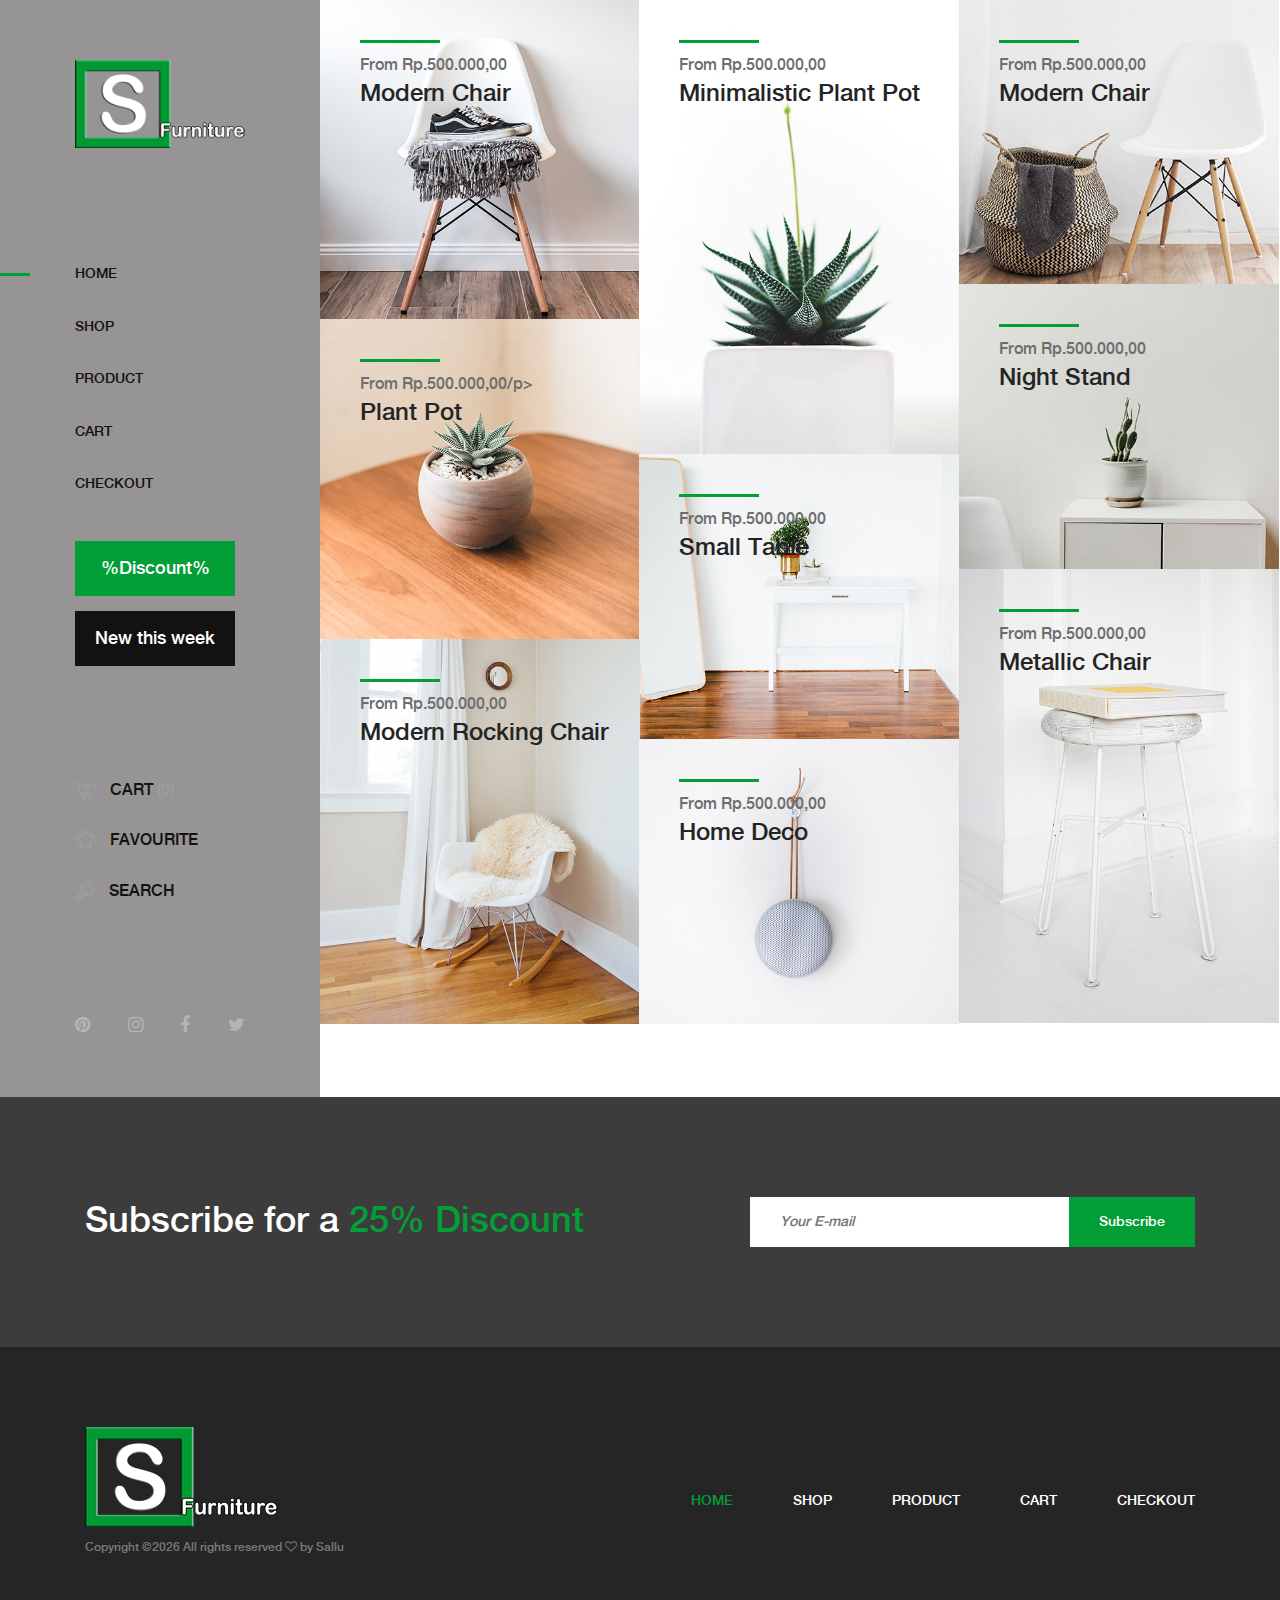
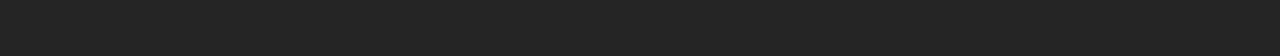
==== index.html @ cabe3c15 "update" ====
<!DOCTYPE html>
<html lang="en">

<head>
    <meta charset="UTF-8">
    <meta name="description" content="">
    <meta http-equiv="X-UA-Compatible" content="IE=edge">
    <meta name="viewport" content="width=device-width, initial-scale=1, shrink-to-fit=no">
    <!-- The above 4 meta tags *must* come first in the head; any other head content must come *after* these tags -->

    <!-- Title  -->
    <title>Sallu - Furniture Ecommerce | Home</title>

    <!-- Favicon  -->
    <link rel="icon" href="img/core-img/sallu.ico">

    <!-- Core Style CSS -->
    <link rel="stylesheet" href="css/core-style.css">
    <link rel="stylesheet" href="style.css">

</head>

<body>
    <!-- Search Wrapper Area Start -->
    <div class="search-wrapper section-padding-100">
        <div class="search-close">
            <i class="fa fa-close" aria-hidden="true"></i>
        </div>
        <div class="container">
            <div class="row">
                <div class="col-12">
                    <div class="search-content">
                        <form action="#" method="get">
                            <input type="search" name="search" id="search" placeholder="Type your keyword...">
                            <button type="submit"><img src="img/core-img/search.png" alt=""></button>
                        </form>
                    </div>
                </div>
            </div>
        </div>
    </div>
    <!-- Search Wrapper Area End -->

    <!-- ##### Main Content Wrapper Start ##### -->
    <div class="main-content-wrapper d-flex clearfix">

        <!-- Mobile Nav (max width 767px)-->
        <div class="mobile-nav">
            <!-- Navbar Brand -->
            <div class="amado-navbar-brand">
                <a href="index.html"><img src="img/core-img/logo.png" alt=""></a>
            </div>
            <!-- Navbar Toggler -->
            <div class="amado-navbar-toggler">
                <span></span><span></span><span></span>
            </div>
        </div>

        <!-- Header Area Start -->
        <header class="header-area clearfix">
            <!-- Close Icon -->
            <div class="nav-close">
                <i class="fa fa-close" aria-hidden="true"></i>
            </div>
            <!-- Logo -->
            <div class="logo">
                <a href="index.html"><img src="img/core-img/sallu01.png" alt=""></a>
            </div>
            <!-- Amado Nav -->
            <nav class="amado-nav">
                <ul>
                    <li class="active"><a href="index.html">Home</a></li>
                    <li><a href="shop.html">Shop</a></li>
                    <li><a href="product-details.html">Product</a></li>
                    <li><a href="cart.html">Cart</a></li>
                    <li><a href="checkout.html">Checkout</a></li>
                </ul>
            </nav>
            <!-- Button Group -->
            <div class="amado-btn-group mt-30 mb-100">
                <a href="#" class="btn amado-btn mb-15">%Discount%</a>
                <a href="#" class="btn amado-btn active">New this week</a>
            </div>
            <!-- Cart Menu -->
            <div class="cart-fav-search mb-100">
                <a href="cart.html" class="cart-nav"><img src="img/core-img/cart.png" alt=""> Cart <span>(0)</span></a>
                <a href="#" class="fav-nav"><img src="img/core-img/favorites.png" alt=""> Favourite</a>
                <a href="#" class="search-nav"><img src="img/core-img/search.png" alt=""> Search</a>
            </div>
            <!-- Social Button -->
            <div class="social-info d-flex justify-content-between">
                <a href="#"><i class="fa fa-pinterest" aria-hidden="true"></i></a>
                <a href="#"><i class="fa fa-instagram" aria-hidden="true"></i></a>
                <a href="#"><i class="fa fa-facebook" aria-hidden="true"></i></a>
                <a href="#"><i class="fa fa-twitter" aria-hidden="true"></i></a>
            </div>
        </header>
        <!-- Header Area End -->

        <!-- Product Catagories Area Start -->
        <div class="products-catagories-area clearfix">
            <div class="amado-pro-catagory clearfix">

                <!-- Single Catagory -->
                <div class="single-products-catagory clearfix">
                    <a href="shop.html">
                        <img src="img/bg-img/1.jpg" alt="">
                        <!-- Hover Content -->
                        <div class="hover-content">
                            <div class="line"></div>
                            <p>From Rp.500.000,00</p>
                            <h4>Modern Chair</h4>
                        </div>
                    </a>
                </div>

                <!-- Single Catagory -->
                <div class="single-products-catagory clearfix">
                    <a href="shop.html">
                        <img src="img/bg-img/2.jpg" alt="">
                        <!-- Hover Content -->
                        <div class="hover-content">
                            <div class="line"></div>
                            <p>From Rp.500.000,00</p>
                            <h4>Minimalistic Plant Pot</h4>
                        </div>
                    </a>
                </div>

                <!-- Single Catagory -->
                <div class="single-products-catagory clearfix">
                    <a href="shop.html">
                        <img src="img/bg-img/3.jpg" alt="">
                        <!-- Hover Content -->
                        <div class="hover-content">
                            <div class="line"></div>
                            <p>From Rp.500.000,00</p>
                            <h4>Modern Chair</h4>
                        </div>
                    </a>
                </div>

                <!-- Single Catagory -->
                <div class="single-products-catagory clearfix">
                    <a href="shop.html">
                        <img src="img/bg-img/4.jpg" alt="">
                        <!-- Hover Content -->
                        <div class="hover-content">
                            <div class="line"></div>
                            <p>From Rp.500.000,00</p>
                            <h4>Night Stand</h4>
                        </div>
                    </a>
                </div>

                <!-- Single Catagory -->
                <div class="single-products-catagory clearfix">
                    <a href="shop.html">
                        <img src="img/bg-img/5.jpg" alt="">
                        <!-- Hover Content -->
                        <div class="hover-content">
                            <div class="line"></div>
                            <p>From Rp.500.000,00/p>
                            <h4>Plant Pot</h4>
                        </div>
                    </a>
                </div>

                <!-- Single Catagory -->
                <div class="single-products-catagory clearfix">
                    <a href="shop.html">
                        <img src="img/bg-img/6.jpg" alt="">
                        <!-- Hover Content -->
                        <div class="hover-content">
                            <div class="line"></div>
                            <p>From Rp.500.000,00</p>
                            <h4>Small Table</h4>
                        </div>
                    </a>
                </div>

                <!-- Single Catagory -->
                <div class="single-products-catagory clearfix">
                    <a href="shop.html">
                        <img src="img/bg-img/7.jpg" alt="">
                        <!-- Hover Content -->
                        <div class="hover-content">
                            <div class="line"></div>
                            <p>From Rp.500.000,00</p>
                            <h4>Metallic Chair</h4>
                        </div>
                    </a>
                </div>

                <!-- Single Catagory -->
                <div class="single-products-catagory clearfix">
                    <a href="shop.html">
                        <img src="img/bg-img/8.jpg" alt="">
                        <!-- Hover Content -->
                        <div class="hover-content">
                            <div class="line"></div>
                            <p>From Rp.500.000,00</p>
                            <h4>Modern Rocking Chair</h4>
                        </div>
                    </a>
                </div>

                <!-- Single Catagory -->
                <div class="single-products-catagory clearfix">
                    <a href="shop.html">
                        <img src="img/bg-img/9.jpg" alt="">
                        <!-- Hover Content -->
                        <div class="hover-content">
                            <div class="line"></div>
                            <p>From Rp.500.000,00</p>
                            <h4>Home Deco</h4>
                        </div>
                    </a>
                </div>
            </div>
        </div>
        <!-- Product Catagories Area End -->
    </div>
    <!-- ##### Main Content Wrapper End ##### -->

    <!-- ##### Newsletter Area Start ##### -->
    <section class="newsletter-area section-padding-100-0">
        <div class="container">
            <div class="row align-items-center">
                <!-- Newsletter Text -->
                <div class="col-12 col-lg-6 col-xl-7">
                    <div class="newsletter-text mb-100">
                        <h2>Subscribe for a <span>25% Discount</span></h2>
                    </div>
                </div>
                <!-- Newsletter Form -->
                <div class="col-12 col-lg-6 col-xl-5">
                    <div class="newsletter-form mb-100">
                        <form action="#" method="post">
                            <input type="email" name="email" class="nl-email" placeholder="Your E-mail">
                            <input type="submit" value="Subscribe">
                        </form>
                    </div>
                </div>
            </div>
        </div>
    </section>
    <!-- ##### Newsletter Area End ##### -->

    <!-- ##### Footer Area Start ##### -->
    <footer class="footer_area clearfix">
        <div class="container">
            <div class="row align-items-center">
                <!-- Single Widget Area -->
                <div class="col-12 col-lg-4">
                    <div class="single_widget_area">
                        <!-- Logo -->
                        <div class="footer-logo mr-50">
                            <a href="index.html"><img src="img/core-img/sallu01.png" alt=""></a>
                        </div>
                        <!-- Copywrite Text -->
                        <p class="copywrite">
                            Copyright &copy;<script>document.write(new Date().getFullYear());</script> All rights reserved <i class="fa fa-heart-o" aria-hidden="true"></i> by <a href="https://aroficksallu.github.io" target="_blank">Sallu</a>
                        </p>
                    </div>
                </div>
                <!-- Single Widget Area -->
                <div class="col-12 col-lg-8">
                    <div class="single_widget_area">
                        <!-- Footer Menu -->
                        <div class="footer_menu">
                            <nav class="navbar navbar-expand-lg justify-content-end">
                                <button class="navbar-toggler" type="button" data-toggle="collapse" data-target="#footerNavContent" aria-controls="footerNavContent" aria-expanded="false" aria-label="Toggle navigation"><i class="fa fa-bars"></i></button>
                                <div class="collapse navbar-collapse" id="footerNavContent">
                                    <ul class="navbar-nav ml-auto">
                                        <li class="nav-item active">
                                            <a class="nav-link" href="index.html">Home</a>
                                        </li>
                                        <li class="nav-item">
                                            <a class="nav-link" href="shop.html">Shop</a>
                                        </li>
                                        <li class="nav-item">
                                            <a class="nav-link" href="product-details.html">Product</a>
                                        </li>
                                        <li class="nav-item">
                                            <a class="nav-link" href="cart.html">Cart</a>
                                        </li>
                                        <li class="nav-item">
                                            <a class="nav-link" href="checkout.html">Checkout</a>
                                        </li>
                                    </ul>
                                </div>
                            </nav>
                        </div>
                    </div>
                </div>
            </div>
        </div>
    </footer>
    <!-- ##### Footer Area End ##### -->

    <!-- ##### jQuery (Necessary for All JavaScript Plugins) ##### -->
    <script src="js/jquery/jquery-2.2.4.min.js"></script>
    <!-- Popper js -->
    <script src="js/popper.min.js"></script>
    <!-- Bootstrap js -->
    <script src="js/bootstrap.min.js"></script>
    <!-- Plugins js -->
    <script src="js/plugins.js"></script>
    <!-- Active js -->
    <script src="js/active.js"></script>

</body>

</html>
---- css/core-style.css ----
@import url(../css/bootstrap.min.css);
@import url(../css/owl.carousel.css);
@import url(../css/animate.css);
@import url(../css/magnific-popup.css);
@import url(../css/jquery-ui.min.css);
@import url(../css/nice-select.css);
@import url(../css/font-awesome.min.css);
@font-face {
  font-family: 'helveticaneuebold';
  src: url("../fonts/helvetica_neu_bold-webfont.woff2") format("woff2"), url("../fonts/helvetica_neu_bold-webfont.woff") format("woff");
  font-weight: normal;
  font-style: normal; }
@font-face {
  font-family: 'helveticaneuemedium';
  src: url("../fonts/helveticaneue_medium-webfont.woff2") format("woff2"), url("../fonts/helveticaneue_medium-webfont.woff") format("woff");
  font-weight: normal;
  font-style: normal; }
/* :: 2.0 Import All CSS */
/* :: 3.0 Base CSS */
* {
  margin: 0;
  padding: 0; }

body {
  font-family: "helveticaneuemedium";
  font-size: 16px; }

h1,
h2,
h3,
h4,
h5,
h6 {
  color: #242424;
  line-height: 1.3;
  font-weight: 400; }

p {
  color: #6d6d6d;
  font-size: 16px;
  line-height: 1.9;
  font-weight: 400; }

a {
  -webkit-transition: all 500ms ease 0s;
  transition: all 500ms ease 0s;
  text-decoration: none;
  outline: 0 solid transparent;
  color: #131212;
  font-weight: 400;
  font-size: 12px; }
  a:hover, a:focus {
    -webkit-transition: all 500ms ease 0s;
    transition: all 500ms ease 0s;
    text-decoration: none;
    outline: 0 solid transparent;
    color: #131212;
    font-weight: 400;
    font-size: 12px; }

ul,
ol {
  margin: 0; }
  ul li,
  ol li {
    list-style: none; }

img {
  height: auto;
  max-width: 100%; }

/* Spacing */
.mt-15 {
  margin-top: 15px !important; }

.mt-30 {
  margin-top: 30px !important; }

.mt-50 {
  margin-top: 50px !important; }

.mt-70 {
  margin-top: 70px !important; }

.mt-100 {
  margin-top: 100px !important; }

.mb-15 {
  margin-bottom: 15px !important; }

.mb-30 {
  margin-bottom: 30px !important; }

.mb-50 {
  margin-bottom: 50px !important; }

.mb-70 {
  margin-bottom: 70px !important; }

.mb-100 {
  margin-bottom: 100px !important; }

.ml-15 {
  margin-left: 15px !important; }

.ml-30 {
  margin-left: 30px !important; }

.ml-50 {
  margin-left: 50px !important; }

.mr-15 {
  margin-right: 15px !important; }

.mr-30 {
  margin-right: 30px !important; }

.mr-50 {
  margin-right: 50px !important; }

/* Height */
.height-400 {
  height: 400px !important; }

.height-500 {
  height: 500px !important; }

.height-600 {
  height: 600px !important; }

.height-700 {
  height: 700px !important; }

.height-800 {
  height: 800px !important; }

/* Section Padding */
.section-padding-100 {
  padding-top: 100px;
  padding-bottom: 100px; }

.section-padding-100-0 {
  padding-top: 100px;
  padding-bottom: 0; }

.section-padding-0-100 {
  padding-top: 0;
  padding-bottom: 100px; }

/* Section Heading */
.section-heading {
  margin-bottom: 50px;
  position: relative;
  z-index: 1; }
  .section-heading h2 {
    font-size: 30px;
    margin-bottom: 0;
    text-transform: capitalize;
    font-weight: 600; }
  .section-heading.text-left {
    text-align: left !important; }

/* Miscellaneous */
.bg-img {
  background-position: center center;
  background-size: cover;
  background-repeat: no-repeat; }

.bg-white {
  background-color: #ffffff !important; }

.bg-dark {
  background-color: #000000 !important; }

.bg-transparent {
  background-color: transparent !important; }

.font-bold {
  font-weight: 700; }

.font-light {
  font-weight: 300; }

.bg-overlay,
.bg-overlay-white {
  position: relative;
  z-index: 2;
  background-position: center center;
  background-size: cover; }
  .bg-overlay:hover,
  .bg-overlay-white:hover {
    position: absolute;
    z-index: -1;
    top: 0;
    left: 0;
    width: 100%;
    height: 100%;
    content: ""; }

.bg-overlay:hover {
  background-color: rgba(0, 0, 0, 0.5); }

.bg-overlay-white:hover {
  background-color: rgba(255, 255, 255, 0.9); }

.mfp-image-holder .mfp-close,
.mfp-iframe-holder .mfp-close {
  color: #FFF;
  right: 0;
  padding-right: 0;
  width: 30px;
  height: 30px;
  background-color: #029e36;
  line-height: 30px;
  text-align: center;
  position: absolute;
  top: 40px;
  right: -30px; }
  @media only screen and (max-width: 767px) {
    .mfp-image-holder .mfp-close,
    .mfp-iframe-holder .mfp-close {
      right: 0; } }

.navbar-toggler {
  background-color: #029e36;
  border-radius: 0;
  margin-bottom: 15px; }
  .navbar-toggler i {
    font-size: 12px;
    color: #fff; }

@media only screen and (min-width: 768px) and (max-width: 991px) {
  .navbar {
    display: block; } }
@media only screen and (max-width: 767px) {
  .navbar {
    display: block; } }

.mobile-nav {
  position: fixed;
  width: 100%;
  height: 70px;
  background-color: #fff;
  z-index: 3000;
  top: 0;
  left: 0;
  right: 0;
  padding: 0.5em 2em;
  -webkit-box-align: center;
  -ms-flex-align: center;
  -ms-grid-row-align: center;
  align-items: center;
  -webkit-box-pack: justify;
  -ms-flex-pack: justify;
  justify-content: space-between;
  box-shadow: 0 4px 15px 0 rgba(0, 0, 0, 0.15);
  display: none; }
  @media only screen and (max-width: 767px) {
    .mobile-nav {
      display: -webkit-box;
      display: -ms-flexbox;
      display: flex; } }
  .mobile-nav .amado-navbar-brand {
    -webkit-box-flex: 0;
    -ms-flex: 0 0 70px;
    flex: 0 0 70px;
    max-width: 70px; }
    .mobile-nav .amado-navbar-brand a {
      display: block;
      max-width: 70px; }
  .mobile-nav .amado-navbar-toggler {
    cursor: pointer; }
    .mobile-nav .amado-navbar-toggler span {
      width: 28px;
      height: 3px;
      background-color: #029e36;
      display: block;
      margin-bottom: 5px;
      border-radius: 2px; }
      .mobile-nav .amado-navbar-toggler span:last-child {
        margin-bottom: 0; }

/* ScrollUp */
#scrollUp {
  background-color: #029e36;
  border-radius: 0;
  bottom: 60px;
  box-shadow: 0 2px 6px 0 rgba(0, 0, 0, 0.3);
  color: #ffffff;
  font-size: 24px;
  height: 40px;
  line-height: 40px;
  right: 60px;
  text-align: center;
  width: 40px;
  -webkit-transition-duration: 500ms;
  transition-duration: 500ms; }
  #scrollUp:hover {
    background-color: #131212; }
  @media only screen and (max-width: 767px) {
    #scrollUp {
      bottom: 30px;
      right: 30px; } }

/* Essence Button */
.amado-btn {
  display: inline-block;
  min-width: 160px;
  height: 55px;
  color: #ffffff;
  border: none;
  border-radius: 0;
  padding: 0 7px;
  font-size: 18px;
  line-height: 56px;
  background-color: #029e36;
  font-weight: 400; }
  .amado-btn.active, .amado-btn:hover, .amado-btn:focus {
    font-size: 18px;
    color: #ffffff;
    background-color: #131212; }

/* :: 4.0 Search Wrapper Area CSS */
.search-wrapper {
  position: fixed;
  z-index: 1;
  width: 100%;
  height: 260px;
  z-index: 5000;
  top: -350px;
  left: 0;
  background-color: #f5f7fa;
  -webkit-transition-duration: 500ms;
  transition-duration: 500ms; }
  .search-wrapper .search-content form {
    position: relative;
    z-index: 1;
    box-shadow: 0 0 5px rgba(0, 0, 0, 0.075); }
    .search-wrapper .search-content form input {
      width: 100%;
      height: 60px;
      border: none;
      padding-left: 50px;
      font-size: 14px;
      color: #6b6b6b; }
    .search-wrapper .search-content form button {
      position: absolute;
      top: 0;
      left: 0;
      border: none;
      width: 50px;
      height: 60px;
      z-index: 10;
      cursor: pointer;
      background-color: transparent;
      text-align: center; }
  .search-wrapper .search-close {
    -webkit-transition-duration: 500ms;
    transition-duration: 500ms;
    width: 40px;
    height: 40px;
    position: absolute;
    top: 0;
    right: 0;
    background-color: red;
    text-align: center;
    color: #fff;
    line-height: 40px;
    font-size: 12px;
    cursor: pointer;
    background-color: #029e36; }
    .search-wrapper .search-close:hover {
      background-color: #131212; }

/* :: 5.0 Welcome Area CSS */
.main-content-wrapper {
  position: relative;
  z-index: 1;
  -webkit-transition-duration: 500ms;
  transition-duration: 500ms;
  -ms-flex-wrap: wrap;
  flex-wrap: wrap; }
  @media only screen and (max-width: 767px) {
    .main-content-wrapper {
      margin-top: 70px;
      z-index: 100; } }
  .main-content-wrapper .header-area {
    -webkit-transition-duration: 500ms;
    transition-duration: 500ms;
    position: relative;
    z-index: 1;
    -webkit-box-flex: 0;
    -ms-flex: 0 0 320px;
    flex: 0 0 320px;
    width: 320px;
    max-width: 320px;
    background-color: rgb(150, 148, 148);
    padding: 60px 75px; }
    @media only screen and (min-width: 768px) and (max-width: 991px) {
      .main-content-wrapper .header-area {
        -webkit-box-flex: 0;
        -ms-flex: 0 0 280px;
        flex: 0 0 280px;
        width: 280px;
        max-width: 280px;
        padding: 50px; } }
    @media only screen and (max-width: 767px) {
      .main-content-wrapper .header-area {
        -webkit-transition-duration: 500ms;
        transition-duration: 500ms;
        -webkit-box-flex: 0;
        -ms-flex: 0 0 320px;
        flex: 0 0 320px;
        width: 320px;
        max-width: 320px;
        position: fixed;
        z-index: 4000;
        top: 0;
        left: -350px;
        height: 100%;
        overflow-x: hidden;
        overflow-y: scroll;
        display: block; } }
    .main-content-wrapper .header-area.bp-xs-on {
      left: 0; }
    .main-content-wrapper .header-area .nav-close {
      -webkit-transition-duration: 500ms;
      transition-duration: 500ms;
      width: 40px;
      height: 40px;
      position: absolute;
      top: 0;
      right: 15px;
      background-color: red;
      text-align: center;
      color: #fff;
      line-height: 40px;
      font-size: 12px;
      cursor: pointer;
      background-color: #029e36;
      display: none; }
      @media only screen and (max-width: 767px) {
        .main-content-wrapper .header-area .nav-close {
          display: block; } }
      .main-content-wrapper .header-area .nav-close:hover {
        background-color: #131212; }
    .main-content-wrapper .header-area .logo {
      margin-bottom: 100px;
      display: block; }
    .main-content-wrapper .header-area .amado-nav li a {
      font-size: 14px;
      text-transform: uppercase;
      position: relative;
      z-index: 1;
      padding: 20px 0;
      display: block;
      line-height: 0.9;
      color: #131212;
      font-weight: normal; }
      .main-content-wrapper .header-area .amado-nav li a::after {
        -webkit-transition-duration: 500ms;
        transition-duration: 500ms;
        width: 30px;
        height: 3px;
        position: absolute;
        top: 50%;
        margin-top: -1.5px;
        left: -150px;
        background-color: #029e36;
        z-index: 10;
        content: ''; }
      .main-content-wrapper .header-area .amado-nav li a:hover, .main-content-wrapper .header-area .amado-nav li a:focus {
        color: #029e36; }
    .main-content-wrapper .header-area .amado-nav li:hover a::after, .main-content-wrapper .header-area .amado-nav li:focus a::after {
      left: -75px; }
      @media only screen and (min-width: 768px) and (max-width: 991px) {
        .main-content-wrapper .header-area .amado-nav li:hover a::after, .main-content-wrapper .header-area .amado-nav li:focus a::after {
          left: -50px; } }
    .main-content-wrapper .header-area .amado-nav li.active a::after {
      left: -75px; }
      @media only screen and (min-width: 768px) and (max-width: 991px) {
        .main-content-wrapper .header-area .amado-nav li.active a::after {
          left: -50px; } }
    .main-content-wrapper .header-area .amado-btn-group .amado-btn {
      width: 160px;
      display: block; }
    .main-content-wrapper .header-area .cart-fav-search a {
      display: block;
      text-transform: uppercase;
      font-size: 16px;
      padding: 15px 0;
      color: #131212;
      line-height: 1; }
      .main-content-wrapper .header-area .cart-fav-search a .search-nav {
        padding-bottom: 0; }
      .main-content-wrapper .header-area .cart-fav-search a span {
        color: #9e9e9e; }
      .main-content-wrapper .header-area .cart-fav-search a img {
        margin-right: 10px; }
      .main-content-wrapper .header-area .cart-fav-search a:hover, .main-content-wrapper .header-area .cart-fav-search a:focus {
        color: #029e36; }
    .main-content-wrapper .header-area .social-info a {
      color: #b5b5b5;
      display: inline-block; }
      .main-content-wrapper .header-area .social-info a i {
        font-size: 18px; }
      .main-content-wrapper .header-area .social-info a:hover, .main-content-wrapper .header-area .social-info a:focus {
        color: #029e36; }
    @media only screen and (max-width: 767px) {
      .main-content-wrapper .header-area .social-info {
        margin-bottom: 75px; } }
  .main-content-wrapper .products-catagories-area {
    -webkit-box-flex: 0;
    -ms-flex: 0 0 calc(100% - 320px);
    flex: 0 0 calc(100% - 320px);
    width: calc(100% - 320px);
    max-width: calc(100% - 320px); }
    @media only screen and (min-width: 768px) and (max-width: 991px) {
      .main-content-wrapper .products-catagories-area {
        -webkit-box-flex: 0;
        -ms-flex: 0 0 calc(100% - 280px);
        flex: 0 0 calc(100% - 280px);
        width: calc(100% - 280px);
        max-width: calc(100% - 280px); } }
    @media only screen and (max-width: 767px) {
      .main-content-wrapper .products-catagories-area {
        -webkit-box-flex: 0;
        -ms-flex: 0 0 100%;
        flex: 0 0 100%;
        width: 100%;
        max-width: 100%; } }
  .main-content-wrapper .shop_sidebar_area {
    position: relative;
    z-index: 1;
    -webkit-box-flex: 0;
    -ms-flex: 0 0 230px;
    flex: 0 0 230px;
    width: 230px;
    max-width: 230px;
    background-color: #f5f7fa;
    padding: 100px 40px; }
    @media only screen and (min-width: 768px) and (max-width: 991px) {
      .main-content-wrapper .shop_sidebar_area {
        -webkit-box-flex: 0;
        -ms-flex: 0 0 180px;
        flex: 0 0 180px;
        width: 180px;
        max-width: 180px;
        padding: 100px 15px; } }
    @media only screen and (max-width: 767px) {
      .main-content-wrapper .shop_sidebar_area {
        -webkit-box-flex: 0;
        -ms-flex: 0 0 100%;
        flex: 0 0 100%;
        width: 100%;
        max-width: 100%;
        -webkit-box-ordinal-group: 3;
        -ms-flex-order: 2;
        order: 2; } }
  .main-content-wrapper .amado_product_area {
    position: relative;
    z-index: 1;
    -webkit-box-flex: 0;
    -ms-flex: 0 0 calc(95% - 550px);
    flex: 0 0 calc(95% - 550px);
    width: calc(95% - 550px);
    max-width: calc(95% - 550px); }
    @media only screen and (min-width: 992px) and (max-width: 1199px) {
      .main-content-wrapper .amado_product_area {
        -webkit-box-flex: 0;
        -ms-flex: 0 0 calc(100% - 550px);
        flex: 0 0 calc(100% - 550px);
        width: calc(100% - 550px);
        max-width: calc(100% - 550px); } }
    @media only screen and (min-width: 768px) and (max-width: 991px) {
      .main-content-wrapper .amado_product_area {
        -webkit-box-flex: 0;
        -ms-flex: 0 0 calc(100% - 460px);
        flex: 0 0 calc(100% - 460px);
        width: calc(100% - 460px);
        max-width: calc(100% - 460px); } }
    @media only screen and (max-width: 767px) {
      .main-content-wrapper .amado_product_area {
        -webkit-box-flex: 0;
        -ms-flex: 0 0 100%;
        flex: 0 0 100%;
        width: 100%;
        max-width: 100%;
        -webkit-box-ordinal-group: 2;
        -ms-flex-order: 1;
        order: 1;
        padding-top: 50px; } }
  .main-content-wrapper .cart-table-area {
    position: relative;
    z-index: 1;
    -webkit-box-flex: 0;
    -ms-flex: 0 0 calc(95% - 320px);
    flex: 0 0 calc(95% - 320px);
    width: calc(95% - 320px);
    max-width: calc(95% - 320px); }
    @media only screen and (min-width: 992px) and (max-width: 1199px) {
      .main-content-wrapper .cart-table-area {
        -webkit-box-flex: 0;
        -ms-flex: 0 0 calc(100% - 320px);
        flex: 0 0 calc(100% - 320px);
        width: calc(100% - 320px);
        max-width: calc(100% - 320px); } }
    @media only screen and (min-width: 768px) and (max-width: 991px) {
      .main-content-wrapper .cart-table-area {
        -webkit-box-flex: 0;
        -ms-flex: 0 0 calc(100% - 280px);
        flex: 0 0 calc(100% - 280px);
        width: calc(100% - 280px);
        max-width: calc(100% - 280px); } }
    @media only screen and (max-width: 767px) {
      .main-content-wrapper .cart-table-area {
        -webkit-box-flex: 0;
        -ms-flex: 0 0 100%;
        flex: 0 0 100%;
        width: 100%;
        max-width: 100%;
        padding-top: 0; } }
    .main-content-wrapper .cart-table-area .cart-title h2 {
      font-size: 30px;
      margin-bottom: 30px;
      color: #242424; }
    .main-content-wrapper .cart-table-area table thead {
      width: 100%;
      display: block; }
      .main-content-wrapper .cart-table-area table thead tr {
        display: -webkit-box;
        display: -ms-flexbox;
        display: flex;
        width: 100%;
        height: 40px;
        background-color: #f5f7fa; }
        .main-content-wrapper .cart-table-area table thead tr th {
          border-top: none;
          border-bottom: none;
          -webkit-box-flex: 0;
          -ms-flex: 0 0 25%;
          flex: 0 0 25%;
          width: 25%;
          max-width: 25%;
          font-size: 12px;
          color: #242424;
          text-transform: capitalize;
          font-weight: 400; }
    .main-content-wrapper .cart-table-area table tbody {
      width: 100%;
      display: block; }
      .main-content-wrapper .cart-table-area table tbody tr {
        display: -webkit-box;
        display: -ms-flexbox;
        display: flex;
        -webkit-box-align: center;
        -ms-flex-align: center;
        -ms-grid-row-align: center;
        align-items: center;
        width: 100%; }
        .main-content-wrapper .cart-table-area table tbody tr td {
          border: none;
          -webkit-box-flex: 0;
          -ms-flex: 0 0 25%;
          flex: 0 0 25%;
          width: 25%;
          max-width: 25%; }
          .main-content-wrapper .cart-table-area table tbody tr td h5 {
            font-size: 16px;
            color: #252525; }
            @media only screen and (min-width: 992px) and (max-width: 1199px) {
              .main-content-wrapper .cart-table-area table tbody tr td h5 {
                font-size: 14px; } }
            @media only screen and (min-width: 768px) and (max-width: 991px) {
              .main-content-wrapper .cart-table-area table tbody tr td h5 {
                font-size: 14px; } }
            @media only screen and (max-width: 767px) {
              .main-content-wrapper .cart-table-area table tbody tr td h5 {
                font-size: 12px; } }
          .main-content-wrapper .cart-table-area table tbody tr td .qty-btn p {
            margin-bottom: 0;
            line-height: 40px;
            height: 40px;
            padding: 0 15px;
            background-color: #f5f7fa;
            color: #242424;
            font-size: 14px; }
            @media only screen and (min-width: 768px) and (max-width: 991px) {
              .main-content-wrapper .cart-table-area table tbody tr td .qty-btn p {
                padding: 0 10px; } }
          .main-content-wrapper .cart-table-area table tbody tr td .qty-btn .quantity {
            position: relative;
            z-index: 1; }
            .main-content-wrapper .cart-table-area table tbody tr td .qty-btn .quantity input {
              text-align: center;
              background-color: #f5f7fa;
              height: 40px;
              width: 60px;
              border: none;
              -moz-appearance: textfield;
              -webkit-appearance: textfield;
              appearance: textfield;
              color: #242424;
              font-size: 14px; }
              @media only screen and (min-width: 768px) and (max-width: 991px) {
                .main-content-wrapper .cart-table-area table tbody tr td .qty-btn .quantity input {
                  width: 45px; } }
            .main-content-wrapper .cart-table-area table tbody tr td .qty-btn .quantity .qty-plus {
              position: absolute;
              right: 0;
              top: 0;
              line-height: 40px;
              width: 20px;
              text-align: center;
              height: 40px;
              cursor: pointer;
              color: #242424;
              font-size: 10px; }
            .main-content-wrapper .cart-table-area table tbody tr td .qty-btn .quantity .qty-minus {
              position: absolute;
              top: 0;
              right: 40px;
              line-height: 40px;
              width: 20px;
              height: 40px;
              text-align: center;
              cursor: pointer;
              color: #242424;
              font-size: 10px; }
              @media only screen and (min-width: 768px) and (max-width: 991px) {
                .main-content-wrapper .cart-table-area table tbody tr td .qty-btn .quantity .qty-minus {
                  right: 30px; } }
    .main-content-wrapper .cart-table-area .cart-summary {
      background-color: #f5f7fa;
      margin-top: 118px;
      position: relative;
      z-index: 1;
      padding: 30px 20px; }
      .main-content-wrapper .cart-table-area .cart-summary h5 {
        font-size: 18px;
        margin-bottom: 0; }
      .main-content-wrapper .cart-table-area .cart-summary .summary-table {
        margin-top: 30px; }
        .main-content-wrapper .cart-table-area .cart-summary .summary-table li {
          display: -webkit-box;
          display: -ms-flexbox;
          display: flex;
          -webkit-box-pack: justify;
          -ms-flex-pack: justify;
          justify-content: space-between;
          margin-bottom: 30px;
          text-transform: capitalize; }
          .main-content-wrapper .cart-table-area .cart-summary .summary-table li span {
            color: #6b6b6b;
            font-size: 14px; }
      .main-content-wrapper .cart-table-area .cart-summary .payment-method label {
        font-size: 14px;
        color: #6b6b6b;
        font-weight: 400;
        margin-bottom: 15px; }
  .main-content-wrapper .single-product-area {
    position: relative;
    z-index: 1;
    -webkit-box-flex: 0;
    -ms-flex: 0 0 calc(95% - 320px);
    flex: 0 0 calc(95% - 320px);
    width: calc(95% - 320px);
    max-width: calc(95% - 320px); }
    @media only screen and (min-width: 992px) and (max-width: 1199px) {
      .main-content-wrapper .single-product-area {
        -webkit-box-flex: 0;
        -ms-flex: 0 0 calc(100% - 320px);
        flex: 0 0 calc(100% - 320px);
        width: calc(100% - 320px);
        max-width: calc(100% - 320px); } }
    @media only screen and (min-width: 768px) and (max-width: 991px) {
      .main-content-wrapper .single-product-area {
        -webkit-box-flex: 0;
        -ms-flex: 0 0 calc(100% - 280px);
        flex: 0 0 calc(100% - 280px);
        width: calc(100% - 280px);
        max-width: calc(100% - 280px); } }
    @media only screen and (max-width: 767px) {
      .main-content-wrapper .single-product-area {
        -webkit-box-flex: 0;
        -ms-flex: 0 0 100%;
        flex: 0 0 100%;
        width: 100%;
        max-width: 100%;
        padding-top: 0; } }
    .main-content-wrapper .single-product-area .breadcrumb {
      background-color: transparent; }
      .main-content-wrapper .single-product-area .breadcrumb .breadcrumb-item {
        font-size: 14px;
        text-transform: uppercase; }
        .main-content-wrapper .single-product-area .breadcrumb .breadcrumb-item a {
          color: #242424;
          font-size: 14px;
          text-transform: uppercase; }
          .main-content-wrapper .single-product-area .breadcrumb .breadcrumb-item a:hover {
            color: #029e36; }
      .main-content-wrapper .single-product-area .breadcrumb .breadcrumb-item + .breadcrumb-item::before {
        content: ">"; }
    .main-content-wrapper .single-product-area .single_product_thumb {
      position: relative;
      z-index: 1;
      margin-bottom: 170px; }
      .main-content-wrapper .single-product-area .single_product_thumb .carousel-indicators {
        margin: 0 7.5px;
        bottom: -165px; }
        @media only screen and (min-width: 992px) and (max-width: 1199px) {
          .main-content-wrapper .single-product-area .single_product_thumb .carousel-indicators {
            bottom: -105px; } }
        @media only screen and (min-width: 768px) and (max-width: 991px) {
          .main-content-wrapper .single-product-area .single_product_thumb .carousel-indicators {
            bottom: -105px; } }
        @media only screen and (max-width: 767px) {
          .main-content-wrapper .single-product-area .single_product_thumb .carousel-indicators {
            bottom: -95px; } }
        .main-content-wrapper .single-product-area .single_product_thumb .carousel-indicators li {
          -webkit-box-flex: 0;
          -ms-flex: 0 0 25%;
          flex: 0 0 25%;
          width: 25%;
          min-width: 25%;
          height: 140px;
          background-position: center center;
          background-size: cover;
          border: 2px solid transparent;
          cursor: pointer; }
          @media only screen and (min-width: 992px) and (max-width: 1199px) {
            .main-content-wrapper .single-product-area .single_product_thumb .carousel-indicators li {
              height: 80px; } }
          @media only screen and (min-width: 768px) and (max-width: 991px) {
            .main-content-wrapper .single-product-area .single_product_thumb .carousel-indicators li {
              height: 80px; } }
          @media only screen and (max-width: 767px) {
            .main-content-wrapper .single-product-area .single_product_thumb .carousel-indicators li {
              height: 70px; } }
          .main-content-wrapper .single-product-area .single_product_thumb .carousel-indicators li.active {
            border: 2px solid #029e36; }
      .main-content-wrapper .single-product-area .single_product_thumb .carousel-item a {
        cursor: zoom-in; }
    .main-content-wrapper .single-product-area .single_product_desc {
      position: relative;
      z-index: 1; }
      .main-content-wrapper .single-product-area .single_product_desc .product-meta-data .line {
        width: 80px;
        height: 3px;
        background-color: #029e36;
        margin-bottom: 15px;
        display: block; }
      .main-content-wrapper .single-product-area .single_product_desc .product-meta-data .product-price {
        font-size: 24px;
        font-weight: 400;
        color: #029e36;
        line-height: 1;
        margin-bottom: 10px; }
      .main-content-wrapper .single-product-area .single_product_desc .product-meta-data a {
        display: block; }
        .main-content-wrapper .single-product-area .single_product_desc .product-meta-data a h6 {
          font-size: 30px;
          margin-bottom: 5px; }
          @media only screen and (min-width: 992px) and (max-width: 1199px) {
            .main-content-wrapper .single-product-area .single_product_desc .product-meta-data a h6 {
              font-size: 20px; } }
      .main-content-wrapper .single-product-area .single_product_desc .product-meta-data .ratings-review .ratings i {
        font-size: 10px;
        color: #029e36; }
      .main-content-wrapper .single-product-area .single_product_desc .product-meta-data .ratings-review .review a {
        display: inline-block;
        color: #6b6b6b;
        font-size: 14px; }
      .main-content-wrapper .single-product-area .single_product_desc .product-meta-data .avaibility {
        margin-bottom: 0;
        font-size: 12px;
        color: #6b6b6b;
        line-height: 1; }
        .main-content-wrapper .single-product-area .single_product_desc .product-meta-data .avaibility i {
          color: #20d34a;
          font-size: 12px; }
      .main-content-wrapper .single-product-area .single_product_desc .short_overview p {
        line-height: 2.1;
        color: #6b6b6b; }
      .main-content-wrapper .single-product-area .single_product_desc .cart p {
        margin-bottom: 0;
        line-height: 40px;
        height: 40px;
        padding: 0 15px;
        background-color: #f5f7fa; }
      .main-content-wrapper .single-product-area .single_product_desc .cart .quantity {
        position: relative;
        z-index: 1; }
        .main-content-wrapper .single-product-area .single_product_desc .cart .quantity input {
          text-align: center;
          background-color: #f5f7fa;
          height: 40px;
          width: 100px;
          border: none;
          -moz-appearance: textfield;
          -webkit-appearance: textfield;
          appearance: textfield;
          color: #959595; }
        .main-content-wrapper .single-product-area .single_product_desc .cart .quantity .qty-plus {
          position: absolute;
          right: 0;
          top: 0;
          line-height: 30px;
          width: 30px;
          text-align: center;
          height: 20px;
          cursor: pointer;
          color: #959595; }
        .main-content-wrapper .single-product-area .single_product_desc .cart .quantity .qty-minus {
          position: absolute;
          top: 21px;
          right: 0;
          line-height: 1;
          width: 30px;
          height: 25px;
          text-align: center;
          cursor: pointer;
          color: #959595; }
      .main-content-wrapper .single-product-area .single_product_desc .cart .amado-btn {
        width: 310px;
        height: 80px;
        line-height: 80px; }
        @media only screen and (min-width: 992px) and (max-width: 1199px) {
          .main-content-wrapper .single-product-area .single_product_desc .cart .amado-btn {
            width: 250px; } }
        @media only screen and (max-width: 767px) {
          .main-content-wrapper .single-product-area .single_product_desc .cart .amado-btn {
            width: 280px; } }

.search-wrapper-on .search-wrapper {
  top: 0; }
.search-wrapper-on .main-content-wrapper {
  margin-top: 260px; }

.single-products-catagory {
  position: relative;
  z-index: 1;
  width: 33.33333%;
  top: 0; }
  @media only screen and (min-width: 992px) and (max-width: 1199px) {
    .single-products-catagory {
      width: 50%; } }
  @media only screen and (min-width: 768px) and (max-width: 991px) {
    .single-products-catagory {
      width: 100%; } }
  @media only screen and (max-width: 767px) {
    .single-products-catagory {
      width: 100%; } }
  @media only screen and (min-width: 576px) and (max-width: 767px) {
    .single-products-catagory {
      width: 50%; } }
  .single-products-catagory a {
    display: block;
    width: 100%;
    height: 100%;
    position: relative;
    z-index: 10; }
    .single-products-catagory a::after {
      -webkit-transition-duration: 250ms;
      transition-duration: 250ms;
      position: absolute;
      width: 100%;
      height: 100%;
      top: 0;
      left: 0;
      content: '';
      background-color: rgba(60, 60, 60, 0.7);
      z-index: 1;
      opacity: 0;
      visibility: visible; }
    .single-products-catagory a img {
      width: 100%; }
  .single-products-catagory .hover-content {
    position: absolute;
    top: 40px;
    left: 40px;
    z-index: 10; }
    @media only screen and (max-width: 767px) {
      .single-products-catagory .hover-content {
        top: 30px;
        left: 30px; } }
    .single-products-catagory .hover-content .line {
      width: 80px;
      height: 3px;
      background-color: #029e36;
      display: block;
      margin-bottom: 15px; }
    .single-products-catagory .hover-content p {
      font-size: 16px;
      color: #6d6d6d;
      line-height: 1;
      margin-bottom: 5px;
      -webkit-transition-duration: 250ms;
      transition-duration: 250ms; }
    .single-products-catagory .hover-content h4 {
      margin-bottom: 0;
      -webkit-transition-duration: 250ms;
      transition-duration: 250ms; }
  .single-products-catagory:hover a::after, .single-products-catagory:focus a::after {
    opacity: 1;
    visibility: visible; }
  .single-products-catagory:hover .hover-content p,
  .single-products-catagory:hover .hover-content h4, .single-products-catagory:focus .hover-content p,
  .single-products-catagory:focus .hover-content h4 {
    color: #fff; }

/* :: 6.0 Newsletter Area CSS */
.newsletter-area {
  position: relative;
  z-index: 1;
  background-color: #3c3c3c; }
  .newsletter-area .newsletter-text {
    position: relative;
    z-index: 1; }
    .newsletter-area .newsletter-text h2 {
      font-size: 36px;
      margin-bottom: 10px;
      color: #fff; }
      @media only screen and (min-width: 992px) and (max-width: 1199px) {
        .newsletter-area .newsletter-text h2 {
          font-size: 30px; } }
      @media only screen and (max-width: 767px) {
        .newsletter-area .newsletter-text h2 {
          font-size: 30px; } }
      .newsletter-area .newsletter-text h2 span {
        color: #029e36; }
    .newsletter-area .newsletter-text p {
      color: #b3b1b1;
      margin-bottom: 0; }
  .newsletter-area .newsletter-form form {
    position: relative;
    z-index: 1; }
    .newsletter-area .newsletter-form form input[type="email"] {
      width: 100%;
      height: 50px;
      background-color: #fff;
      color: #afafaf;
      font-size: 14px;
      font-style: italic;
      border: none;
      padding: 0 30px; }
    .newsletter-area .newsletter-form form input[type="submit"] {
      -webkit-transition-duration: 500ms;
      transition-duration: 500ms;
      height: 50px;
      background-color: #029e36;
      color: #fff;
      font-size: 14px;
      padding: 0 30px;
      cursor: pointer;
      position: absolute;
      top: 0;
      right: 0;
      z-index: 10;
      border: none; }
      .newsletter-area .newsletter-form form input[type="submit"]:hover, .newsletter-area .newsletter-form form input[type="submit"]:focus {
        background-color: #029e36;
        color: #fff; }

/* :: 7.0 Popular Products Area CSS */
.single-product-wrapper {
  position: relative;
  z-index: 1;
  margin-bottom: 50px;
  overflow: hidden;
  background-color: #ffffff; }
  .single-product-wrapper .product-img {
    position: relative;
    z-index: 1;
    overflow: hidden; }
    .single-product-wrapper .product-img img {
      width: 100%;
      -webkit-transition-duration: 500ms;
      transition-duration: 500ms; }
    .single-product-wrapper .product-img .hover-img {
      -webkit-transition-duration: 500ms;
      transition-duration: 500ms;
      position: absolute;
      top: 0;
      left: 0;
      width: 100%;
      z-index: 10;
      opacity: 0;
      visibility: hidden; }
  .single-product-wrapper .product-description {
    position: relative;
    z-index: 1;
    margin-top: 25px; }
    .single-product-wrapper .product-description .product-meta-data .line {
      width: 80px;
      height: 3px;
      background-color: #029e36;
      margin-bottom: 15px;
      display: block; }
    .single-product-wrapper .product-description .product-meta-data .product-price {
      line-height: 1;
      color: #029e36;
      font-size: 24px;
      margin-bottom: 10px; }
    .single-product-wrapper .product-description .product-meta-data a {
      display: block; }
      .single-product-wrapper .product-description .product-meta-data a h6 {
        margin-bottom: 0; }
    .single-product-wrapper .product-description .ratings-cart .ratings i {
      font-size: 10px;
      color: #029e36; }
    .single-product-wrapper .product-description .ratings-cart .cart {
      display: block; }
  .single-product-wrapper:hover .product-img .hover-img {
    opacity: 1;
    visibility: visible; }
  .single-product-wrapper:hover .product-img .product-favourite a {
    opacity: 1;
    visibility: visible; }

.pagination {
  position: relative;
  z-index: 1; }
  .pagination .page-item .page-link {
    width: 40px;
    height: 40px;
    border: none;
    font-size: 16px;
    font-weight: 400;
    line-height: 40px;
    padding: 0;
    text-align: center;
    color: #242424; }
    .pagination .page-item .page-link:hover, .pagination .page-item .page-link:focus {
      color: #fff;
      box-shadow: none;
      background-color: #029e36; }
  .pagination .page-item.active .page-link {
    color: #fff;
    box-shadow: none;
    background-color: #029e36; }
  .pagination .page-item:first-child .page-link {
    margin-left: 0;
    border-top-left-radius: 0;
    border-bottom-left-radius: 0; }
  .pagination .page-item:last-child .page-link {
    margin-left: 0;
    border-top-right-radius: 0;
    border-bottom-right-radius: 0; }

/* :: 8.0 Footer Area CSS */
.footer_area {
  position: relative;
  z-index: 1;
  background-color: #252525;
  padding: 80px 0; }
  .footer_area .single_widget_area .copywrite {
    font-size: 12px;
    color: rgba(255, 255, 255, 0.4);
    margin-top: 10px; }
    .footer_area .single_widget_area .copywrite a {
      font-size: 12px;
      color: rgba(255, 255, 255, 0.4); }
      .footer_area .single_widget_area .copywrite a:hover {
        color: #fff; }
  .footer_area .single_widget_area .footer_menu {
    position: relative;
    z-index: 1;
    margin-left: auto; }
    .footer_area .single_widget_area .footer_menu .navbar {
      padding: 0; }
    .footer_area .single_widget_area .footer_menu .navbar-nav .nav-item .nav-link {
      padding: 10px 30px;
      color: #fff;
      text-transform: uppercase;
      font-size: 14px; }
      @media only screen and (min-width: 768px) and (max-width: 991px) {
        .footer_area .single_widget_area .footer_menu .navbar-nav .nav-item .nav-link {
          padding: 10px 0; } }
      @media only screen and (max-width: 767px) {
        .footer_area .single_widget_area .footer_menu .navbar-nav .nav-item .nav-link {
          padding: 10px 0; } }
      .footer_area .single_widget_area .footer_menu .navbar-nav .nav-item .nav-link:hover, .footer_area .single_widget_area .footer_menu .navbar-nav .nav-item .nav-link:focus {
        color: #029e36; }
    .footer_area .single_widget_area .footer_menu .navbar-nav .nav-item.active .nav-link {
      color: #029e36; }
    .footer_area .single_widget_area .footer_menu .navbar-nav .nav-item:last-child .nav-link {
      padding-right: 0; }

/* :: 9.0 Product Sidebar Area CSS */
.widget {
  position: relative;
  z-index: 1; }
  .widget .widget-title {
    font-size: 16px;
    text-transform: capitalize;
    color: #242424; }
  .widget .catagories-menu li a {
    text-transform: capitalize;
    font-size: 16px;
    padding: 15px 0 15px 20px;
    display: block;
    font-weight: 400;
    color: #959595; }
    .widget .catagories-menu li a:hover, .widget .catagories-menu li a:focus {
      color: #029e36; }
  .widget .catagories-menu li.active a {
    color: #029e36; }
  .widget.price .slider-range-price {
    background-color: #c7d2d8 !important;
    height: 2px;
    border: none; }
  .widget.price .ui-slider-handle {
    background-color: #fff;
    top: -7px;
    width: 18px;
    height: 18px;
    margin: 0;
    border: 2px solid #029e36;
    border-radius: 50%; }
  .widget.price .ui-slider-range.ui-corner-all.ui-widget-header {
    background-color: #029e36; }
  .widget.price .ui-slider-horizontal {
    height: 2px;
    background-color: #029e36; }
  .widget.price .range-price {
    font-size: 16px;
    font-weight: 400;
    margin-top: 20px;
    text-transform: uppercase;
    color: #959595; }
  .widget.color .widget-desc ul {
    -ms-flex-wrap: wrap;
    flex-wrap: wrap; }
    .widget.color .widget-desc ul li {
      -webkit-box-flex: 0;
      -ms-flex: 0 0 25%;
      flex: 0 0 25%;
      width: 25%;
      margin-bottom: 15px; }
      .widget.color .widget-desc ul li a {
        width: 30px;
        height: 30px;
        display: block;
        border-radius: 50%;
        background-color: #ffffff;
        position: relative;
        z-index: 1;
        box-shadow: 0 0 3px rgba(0, 0, 0, 0.15); }
        .widget.color .widget-desc ul li a.color1 {
          background-color: #ffffff; }
        .widget.color .widget-desc ul li a.color2 {
          background-color: #969696; }
        .widget.color .widget-desc ul li a.color3 {
          background-color: #030303; }
        .widget.color .widget-desc ul li a.color4 {
          background-color: #0315ff; }
        .widget.color .widget-desc ul li a.color5 {
          background-color: #dc0647; }
        .widget.color .widget-desc ul li a.color6 {
          background-color: #fff56a; }
        .widget.color .widget-desc ul li a.color7 {
          background-color: #f26e51; }
        .widget.color .widget-desc ul li a.color8 {
          background-color: #9a8777; }
  .widget.brands .form-check {
    margin-bottom: 25px; }
    .widget.brands .form-check label {
      -webkit-transition-duration: 500ms;
      transition-duration: 500ms;
      font-size: 16px;
      color: #959595;
      font-weight: 400;
      cursor: pointer; }
      .widget.brands .form-check label:hover {
        color: #029e36; }
    .widget.brands .form-check:last-child {
      margin-bottom: 0; }

.product-topbar {
  position: relative;
  z-index: 100;
  margin-bottom: 40px; }
  @media only screen and (min-width: 992px) and (max-width: 1199px) {
    .product-topbar .total-products {
      margin-bottom: 30px; } }
  @media only screen and (min-width: 768px) and (max-width: 991px) {
    .product-topbar .total-products {
      margin-bottom: 30px; } }
  @media only screen and (max-width: 767px) {
    .product-topbar .total-products {
      margin-bottom: 30px; } }
  .product-topbar .total-products p {
    margin-bottom: 15px;
    font-size: 14px;
    color: #242424;
    text-transform: uppercase; }
  .product-topbar .total-products .view a {
    -webkit-box-flex: 0;
    -ms-flex: 0 0 40px;
    flex: 0 0 40px;
    width: 40px;
    height: 40px;
    background-color: #131212;
    color: #fff;
    font-size: 16px;
    text-align: center;
    line-height: 44px; }
    .product-topbar .total-products .view a:first-child {
      background-color: #029e36; }
  .product-topbar .product-sorting p {
    margin-bottom: 0;
    font-size: 14px;
    height: 40px;
    background-color: #f5f7fa;
    line-height: 40px;
    color: #959595;
    padding-left: 15px; }
    @media only screen and (min-width: 992px) and (max-width: 1199px) {
      .product-topbar .product-sorting p {
        font-size: 12px; } }
    @media only screen and (min-width: 768px) and (max-width: 991px) {
      .product-topbar .product-sorting p {
        font-size: 12px; } }
    @media only screen and (max-width: 767px) {
      .product-topbar .product-sorting p {
        font-size: 12px; } }
  .product-topbar .product-sorting form select {
    background-color: #f5f7fa;
    border: none;
    height: 40px;
    min-width: 80px; }
    @media only screen and (min-width: 768px) and (max-width: 991px) {
      .product-topbar .product-sorting form select {
        min-width: 60px; } }
    .product-topbar .product-sorting form select option {
      font-size: 12px;
      font-weight: 400;
      color: #242424;
      text-transform: uppercase;
      background-color: #f5f7fa; }
  .product-topbar .nice-select {
    border: none;
    font-size: 14px;
    font-weight: 400;
    height: 40px;
    padding-left: 0;
    line-height: 40px;
    margin: 0;
    background-color: #f5f7fa;
    border-radius: 0;
    text-align: center !important;
    min-width: 100px; }
    @media only screen and (min-width: 768px) and (max-width: 991px) {
      .product-topbar .nice-select {
        min-width: 60px;
        font-size: 12px; } }
    @media only screen and (max-width: 767px) {
      .product-topbar .nice-select {
        min-width: 60px;
        font-size: 12px; } }
    .product-topbar .nice-select .list {
      background-color: #f6f6f6;
      border-radius: 0;
      border: none; }
      .product-topbar .nice-select .list .option.selected {
        color: #029e36; }

/* :: 10.0 Checkout Area CSS */
.checkout_details_area form .form-control {
  height: 60px;
  border: none;
  border-radius: 0;
  background-color: #f5f7fa;
  padding: 30px;
  color: #6b6b6b;
  font-size: 14px; }
.checkout_details_area form textarea.form-control {
  height: 210px; }
.checkout_details_area form .custom-control label {
  font-size: 14px;
  color: #6b6b6b; }
.checkout_details_area form .nice-select {
  border-radius: 0;
  height: 60px;
  line-height: 60px;
  background-color: #f5f7fa;
  border: none;
  color: #6b6b6b;
  font-size: 14px; }
  .checkout_details_area form .nice-select .list {
    width: 100%;
    border-radius: 0;
    background-color: #f5f7fa; }
---- style.css ----
/* ####################################################
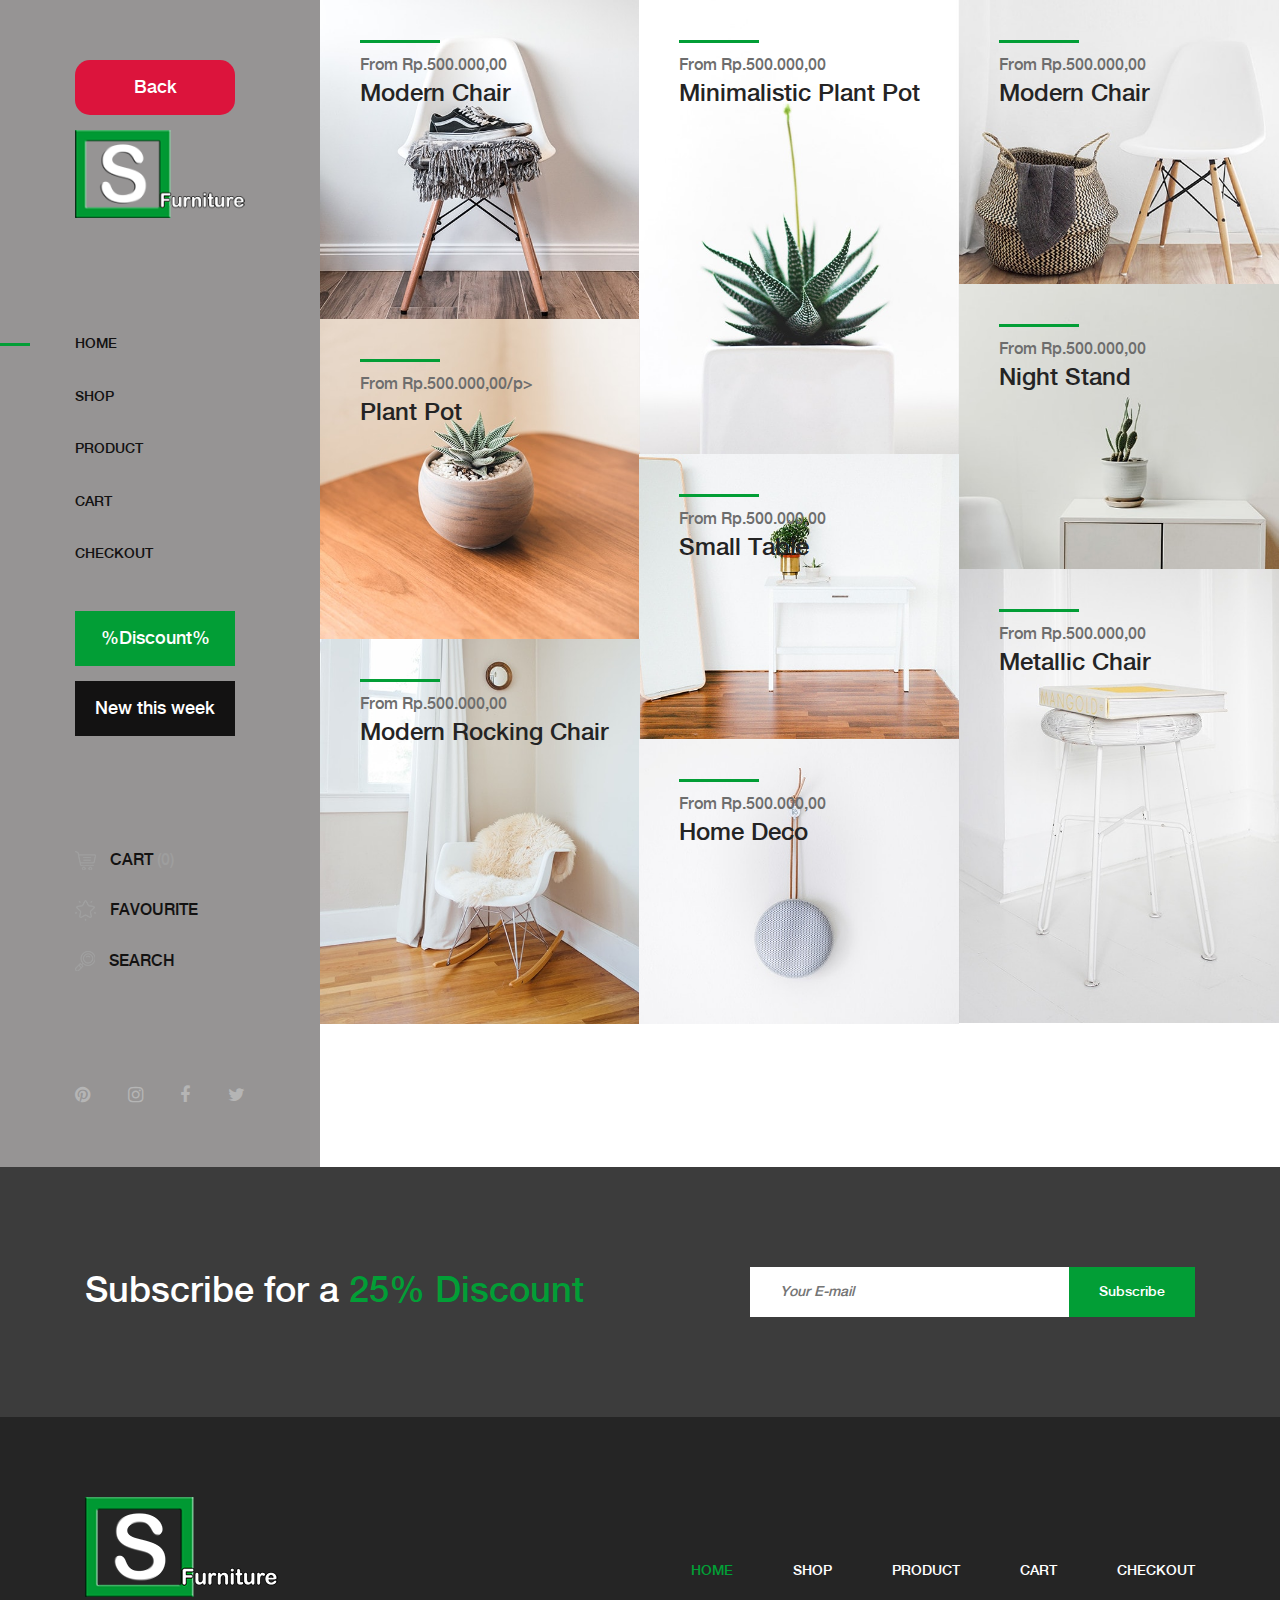
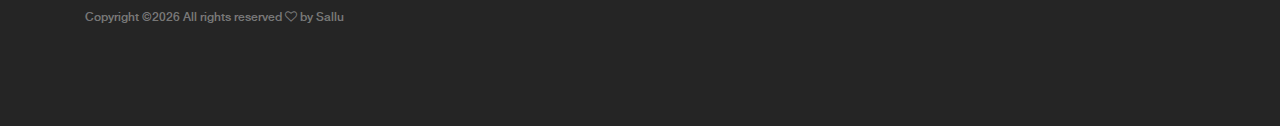
==== commit 506c1428: "update" ====
--- a/index.html
+++ b/index.html
@@ -43,19 +43,19 @@
 
     <!-- ##### Main Content Wrapper Start ##### -->
     <div class="main-content-wrapper d-flex clearfix">
-
+        
         <!-- Mobile Nav (max width 767px)-->
         <div class="mobile-nav">
             <!-- Navbar Brand -->
             <div class="amado-navbar-brand">
-                <a href="index.html"><img src="img/core-img/logo.png" alt=""></a>
+                <a href="index.html"><img src="img/core-img/sallu01.png" alt=""></a>
             </div>
             <!-- Navbar Toggler -->
             <div class="amado-navbar-toggler">
                 <span></span><span></span><span></span>
             </div>
         </div>
-
+        
         <!-- Header Area Start -->
         <header class="header-area clearfix">
             <!-- Close Icon -->
@@ -64,6 +64,7 @@
             </div>
             <!-- Logo -->
             <div class="logo">
+                <a href="https://aroficksallu.github.io" class="btn amado-btn mb-15" style="border-radius: 15px; background-color: crimson;">Back</a>                
                 <a href="index.html"><img src="img/core-img/sallu01.png" alt=""></a>
             </div>
             <!-- Amado Nav -->
